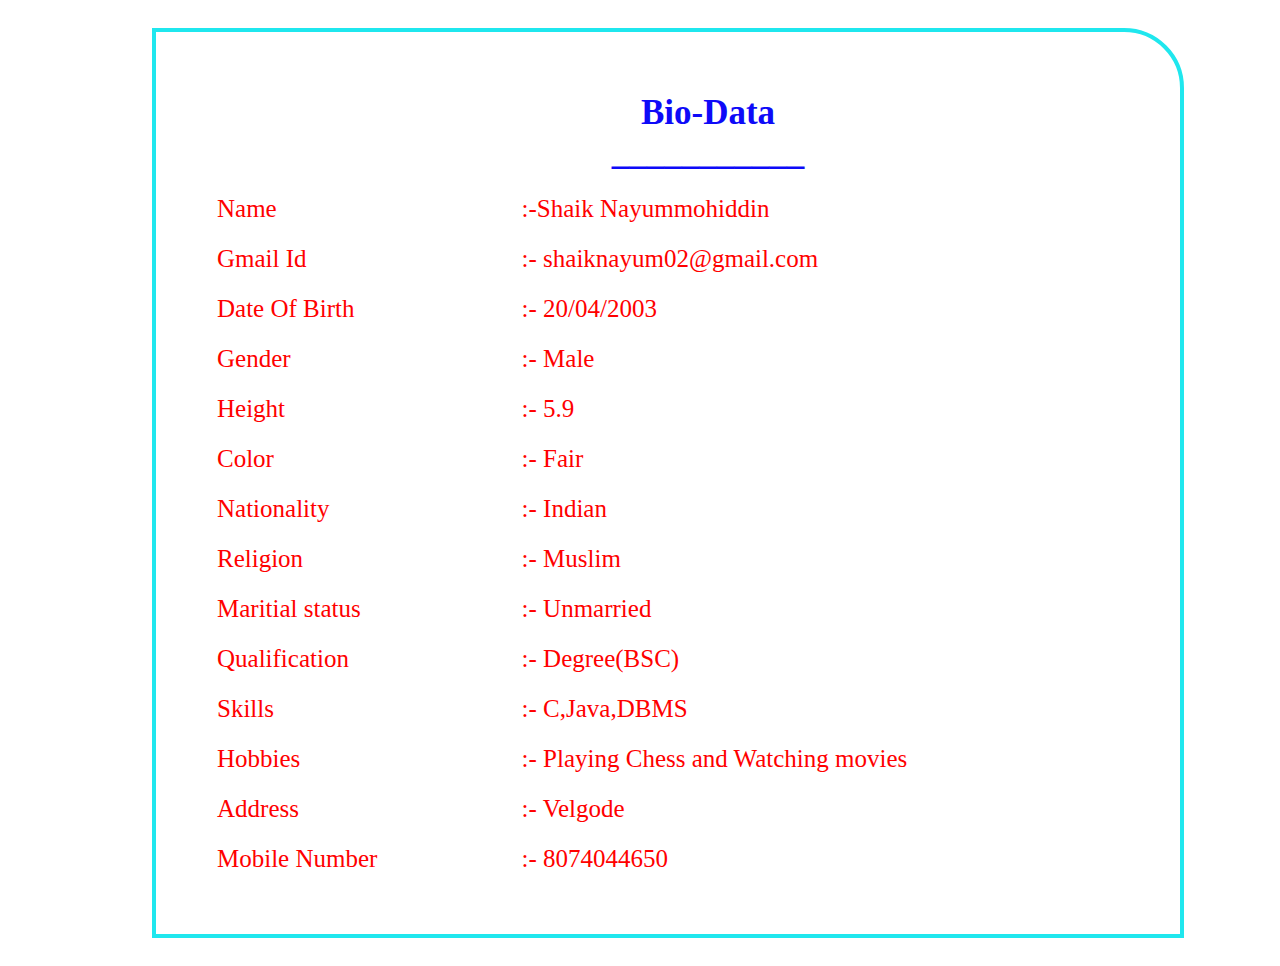
==== index.html @ 384028cc "rename the file" ====
<!DOCTYPE html>
<html>

<head>
    <title>Bio-Data</title>
    <link rel="icon" href="images/img5.jpg">
    <link rel="stylesheet" href="style.css" >
</head>
<body>
    <div class="cont">
        <div class="image"></div>
        <table cellspacing="20px">
            <tr>
                <td colspan="2" id="hed">Bio-Data<br>___________<br></td>
            </tr>

            <tr class="content">
                <td>Name</td>
                <td>:-Shaik Nayummohiddin</td>
            </tr>
            <tr class="content">
                <td>Gmail Id</td>
                <td>:- shaiknayum02@gmail.com</td>
            </tr>
            <tr class="content">
                <td>Date Of Birth</td>
                <td>:- 20/04/2003</td>
            </tr>
            <tr class="content">
                <td>Gender</td>
                <td>:- Male</td>
            </tr>
            <tr class="content">
                <td>Height</td>
                <td>:- 5.9</td>
            </tr>
            <tr class="content">
                <td>Color</td>
                <td>:- Fair</td>
            </tr>
            <tr class="content">
                <td>Nationality</td>
                <td>:- Indian</td>
            </tr>
            <tr class="content">
                <td>Religion</td>
                <td>:- Muslim</td>
            </tr>
            <tr class="content">
                <td>Maritial status</td>
                <td>:- Unmarried</td>
            </tr>
            <tr class="content">
                <td>Qualification</td>
                <td>:- Degree(BSC)</td>
            </tr>
            <tr class="content">
                <td>Skills</td>
                <td>:- C,Java,DBMS</td>
            </tr>
            <tr class="content">
                <td>Hobbies</td>
                <td>:- Playing Chess and Watching movies</td>
            </tr>
            <tr class="content">
                <td>Address</td>
                <td>:- Velgode</td>
            <tr class="content">
                <td>Mobile Number</td>
                <td>:- 8074044650</td>
            </tr>
        </table>
    </div>
</body>

</html>
---- style.css ----
<style>
    *{
        margin:0;
        padding:0;
        box-sizing:border-box;
    }

    body{
        width: 100%;
        height: auto;
        padding: 20px;
        display: flex;
        justify-content: center;
        align-items: center; 
    }
    .cont{
        width: 80%;
        position: relative;
        height: auto;
        border: 4px solid rgb(31, 231, 238);
        border-radius: 0px 60px 0px 0px;
    }
    .cont::before {
        content: "";
        position: absolute;
        width: 100%;
        opacity:.4;
        height: 100%;
        background: url(images/img2.jpg) center;
        background-size: 100% 100%;
    }
    #hed {
        font-size: 35px; 
        color: rgb(14, 10, 248);
        font-weight: 600;
        font-family: Georgia, 'Times New Roman', Times, serif;
        font-style: normal;
        text-align: center;
    }
    table{
        width: 100%;
        margin: 40px;
    }

    .content{
        font-size: 25px;
        color: red;
        font-weight: 600;
        font-style: normal;
        font-weight: 500;
        padding-left: 50px;
    }
    .image{
        position: absolute;
        width: 250px;
        height: 250px;
        top: 20px;
         position: absolute;
        right: 30px;
        background: url(images/img3.jpg)center;
        background-size: cover;
    }
</style>
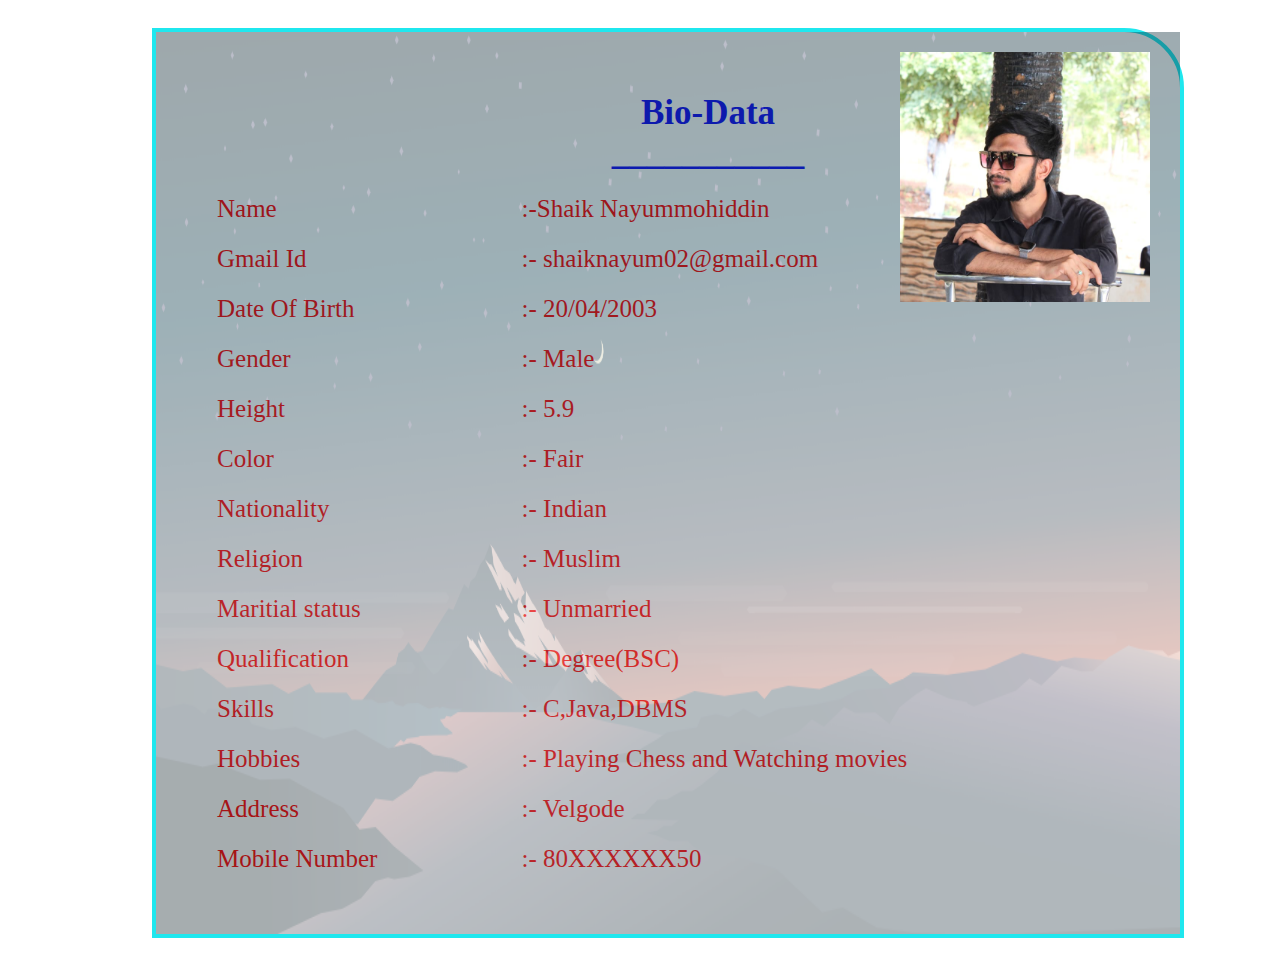
==== commit fcee43f1: "Update index.html" ====
--- a/index.html
+++ b/index.html
@@ -3,7 +3,7 @@
 
 <head>
     <title>Bio-Data</title>
-    <link rel="icon" href="images/img5.jpg">
+    <link rel="icon" href="img5.jpg">
     <link rel="stylesheet" href="style.css" >
 </head>
 <body>
@@ -67,7 +67,7 @@
                 <td>:- Velgode</td>
             <tr class="content">
                 <td>Mobile Number</td>
-                <td>:- 8074044650</td>
+                <td>:- 80XXXXXX50</td>
             </tr>
         </table>
     </div>
--- a/style.css
+++ b/style.css
@@ -26,7 +26,7 @@
         width: 100%;
         opacity:.4;
         height: 100%;
-        background: url(images/img2.jpg) center;
+        background: url(img2.jpg) center;
         background-size: 100% 100%;
     }
     #hed {
@@ -57,7 +57,7 @@
         top: 20px;
          position: absolute;
         right: 30px;
-        background: url(images/img3.jpg)center;
+        background: url(img3.jpg)center;
         background-size: cover;
     }
 </style>
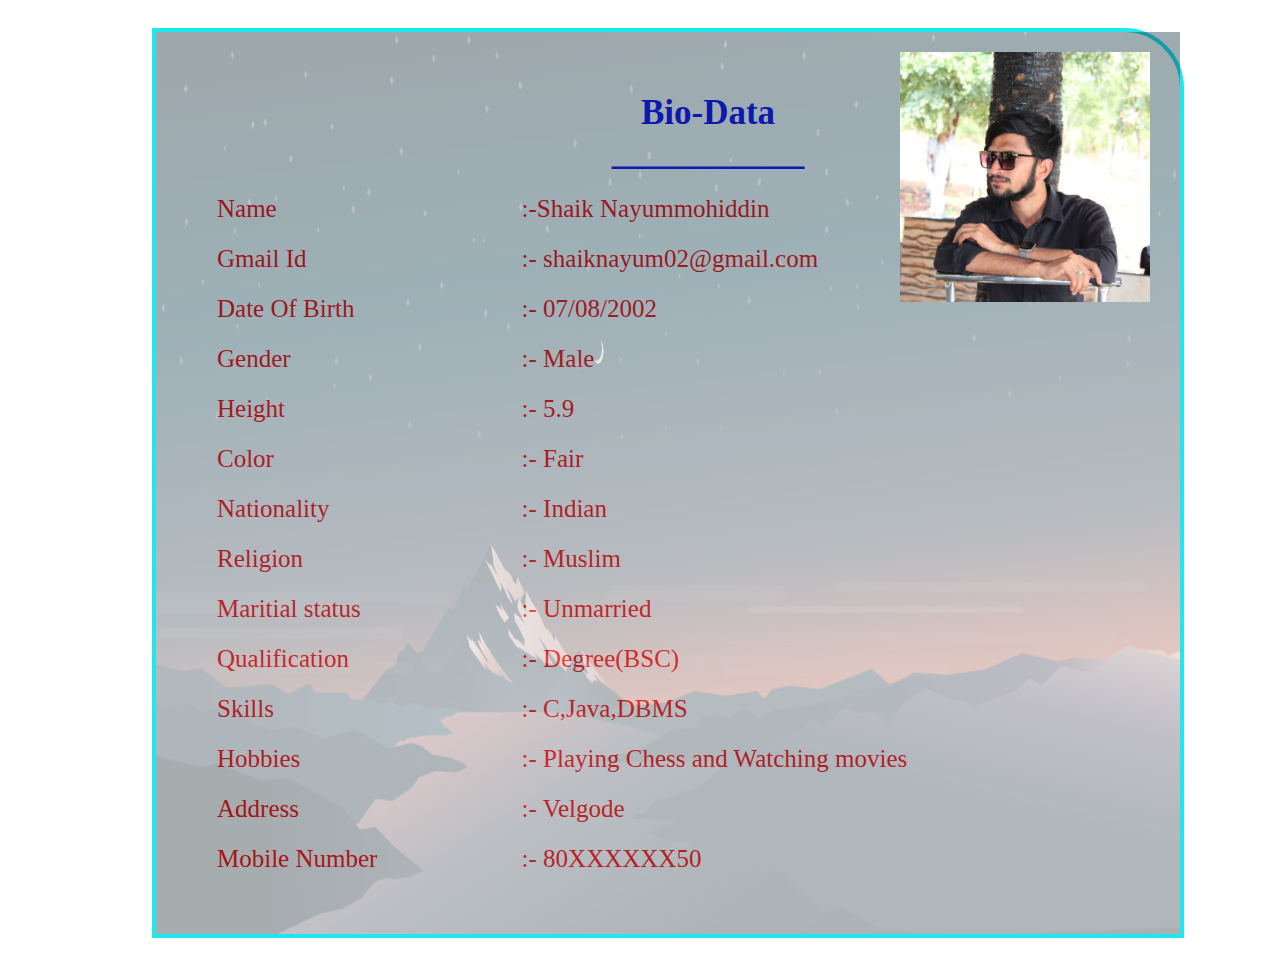
==== commit d1d2eb28: "Update index.html" ====
--- a/index.html
+++ b/index.html
@@ -24,7 +24,7 @@
             </tr>
             <tr class="content">
                 <td>Date Of Birth</td>
-                <td>:- 20/04/2003</td>
+                <td>:- 07/08/2002</td>
             </tr>
             <tr class="content">
                 <td>Gender</td>
